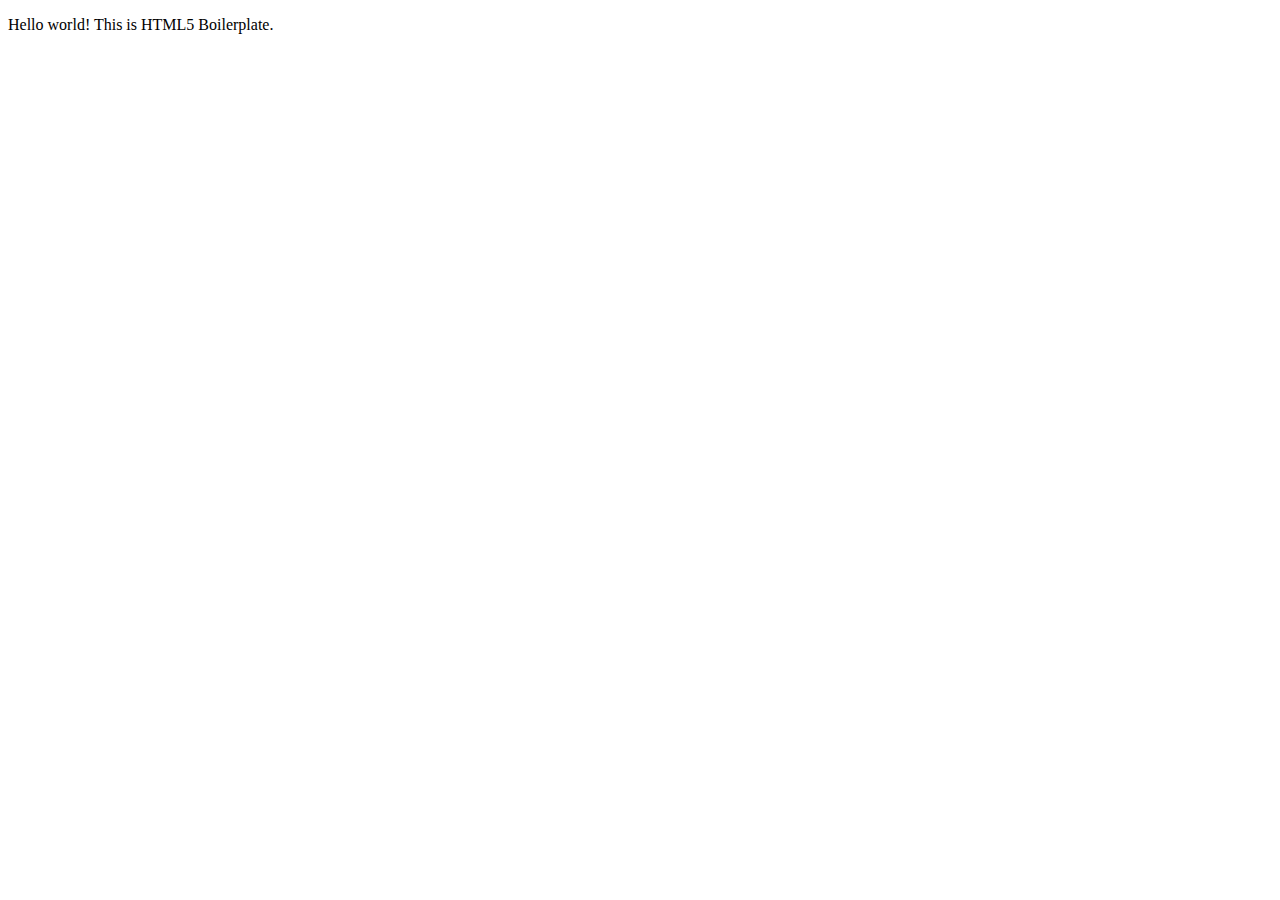
==== index.html @ 229ae346 "initial commit" ====
<!doctype html>
<html class="no-js" lang="">

<head>
  <meta charset="utf-8">
  <title></title>
  <meta name="description" content="">
  <meta name="viewport" content="width=device-width, initial-scale=1">

  <meta property="og:title" content="">
  <meta property="og:type" content="">
  <meta property="og:url" content="">
  <meta property="og:image" content="">

  <link rel="manifest" href="site.webmanifest">
  <link rel="apple-touch-icon" href="../apple-touch-icon.png">
  <!-- Place favicon.ico in the root directory -->

  <link rel="stylesheet" href="css/..normalize.css">
  <link rel="stylesheet" href="css/..main.css">

  <meta name="theme-color" content="#fafafa">
</head>

<body>

  <!-- Add your site or application content here -->
  <p>Hello world! This is HTML5 Boilerplate.</p>
  <script src="js/vendor/modernizr-3.11.2.min.js"></script>
  <script src="js/plugins.js"></script>
  <script src="js/main.js"></script>

  <!-- Google Analytics: change UA-XXXXX-Y to be your site's ID. -->
  <script>
    window.ga = function () { ga.q.push(arguments) }; ga.q = []; ga.l = +new Date;
    ga('create', 'UA-XXXXX-Y', 'auto'); ga('set', 'anonymizeIp', true); ga('set', 'transport', 'beacon'); ga('send', 'pageview')
  </script>
  <script src="https://www.google-analytics.com/analytics.js" async></script>
</body>

</html>
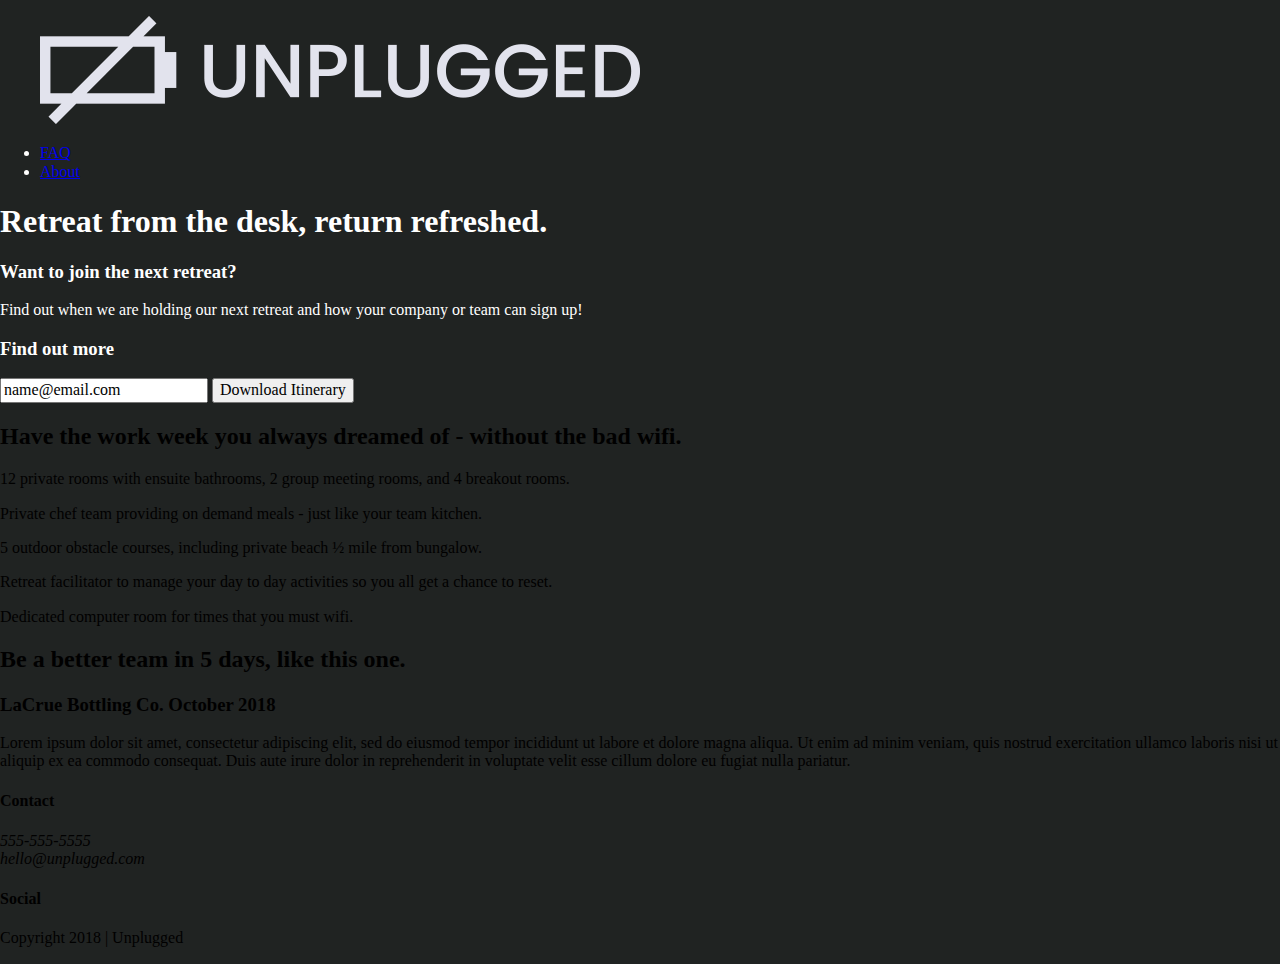
==== commit e079de01: "finish html code" ====
--- a/index.html
+++ b/index.html
@@ -3,7 +3,7 @@
 
 <head>
   <meta charset="utf-8">
-  <title></title>
+  <title>Unplugged Retreat</title>
   <meta name="description" content="">
   <meta name="viewport" content="width=device-width, initial-scale=1">
 
@@ -16,19 +16,130 @@
   <link rel="apple-touch-icon" href="../apple-touch-icon.png">
   <!-- Place favicon.ico in the root directory -->
 
-  <link rel="stylesheet" href="css/..normalize.css">
-  <link rel="stylesheet" href="css/..main.css">
+  <link rel="stylesheet" href="css/normalize.css">
+  <link rel="stylesheet" href="css/main.css">
 
   <meta name="theme-color" content="#fafafa">
 </head>
 
 <body>
+    <header>
+      <div class="content-wrapper">
+          <figure>
+              <a href="#"><img src="img/unpluggedlogo.png" alt="unplugged logo"></a>
+          </figure>
+          <div class="header-divider"></div>
+          <nav>
+              <ul>
+                  <li><a href="faq/index.html" target="_blank">FAQ</a></li>
+                  <li><a href="about/index.html" target="_blank">About</a></li>
+              </ul>
+          </nav>
+      </div>
+    </header>
 
-  <!-- Add your site or application content here -->
-  <p>Hello world! This is HTML5 Boilerplate.</p>
-  <script src="js/vendor/modernizr-3.11.2.min.js"></script>
-  <script src="js/plugins.js"></script>
-  <script src="js/main.js"></script>
+    <main>
+      <section class="hero-area">
+          <div class="content-wrapper">
+            <h1> Retreat from the desk, return refreshed. </h1>
+          </div>
+      </section>
+      <aside>
+          <div class="content-wrapper">
+            <div class="form-description">
+              <h3> Want to join the next retreat? </h3>
+              <p> Find out when we are holding our next retreat and how your company or
+                  team can sign up!</p>
+            </div>
+          <div class="form">
+              <h3> Find out more </h3>
+          <input type="text" name="name" value="name@email.com">
+          <input type="button" value="Download Itinerary">
+          </div>
+        </div>
+      </aside>
+      <section class="features">
+        <div class="content-wrapper">
+          <h2> Have the work week you always dreamed of - without the
+               bad wifi.
+          </h2>
+        <div class="features-items">
+          <article>
+             <p class="fontawesome-icon"> </p>
+             <p class="features-item-description">
+                12 private rooms with ensuite bathrooms, 2 group meeting rooms,
+                and 4 breakout rooms. </p>
+          </article>
+          <article>
+            <p class="fontawesome-icon"> </p>
+            <p class="features-item-description">
+               Private chef team providing on demand meals - just like your
+               team kitchen. </p>
+          </article>
+          <article>
+            <p class="fontawesome-icon"> </p>
+            <p class="features-item-description">
+               5 outdoor obstacle courses, including private beach ½ mile
+               from bungalow. </p>
+          </article>
+          <article>
+            <p class="fontawesome-icon"> </p>
+            <p class="features-item-description">
+               Retreat facilitator to manage your day to day activities
+               so you all get a chance to reset. </p>
+          </article>
+          <article>
+            <p class="fontawesome-icon"> </p>
+            <p class="features-item-description">
+               Dedicated computer room for times that you must wifi. </p>
+          </article>
+        </div>
+      </div>
+    </section>
+
+    <section class="reviews">
+      <div class="content-wrapper">
+        <h2> Be a better team in 5 days, like this one.</h2>
+          <article>
+            <div>
+              <h3> LaCrue Bottling Co. October 2018 </h3>
+              <p>
+                Lorem ipsum dolor sit amet, consectetur adipiscing elit, sed do eiusmod tempor incididunt ut labore et
+                dolore magna aliqua. Ut enim ad minim veniam, quis nostrud exercitation ullamco laboris nisi ut aliquip
+                ex ea commodo consequat. Duis aute irure dolor in reprehenderit in voluptate velit esse cillum dolore eu
+                fugiat nulla pariatur.
+              </p>
+            </div>
+          </article>
+        </div>
+      </section>
+    </main>
+
+    <footer>
+          <div class="content-wrapper">
+            <div class="footer-content">
+                  <div class="contact">
+                    <h4> Contact </h4>
+                      <address>
+                        <p> 555-555-5555<br>
+                          hello@unplugged.com </p>
+                      </address>
+                  </div>
+                <div class="social">
+                    <h4> Social </h4>
+                  <div class="social-icons">
+                    <p><a href="https://www.facebook.com/yoursite" target="_blank"></a></p>
+                    <p><a href="https://www.twitter.com/yoursite" target="_blank"></a></p>
+                    <p><a href="https://www.instagram.com/yoursite" target="_blank"></a></p>
+                  </div>
+                </div>
+              </div>
+            </div>
+          <div class="copyright">
+                  <p> Copyright 2018 | Unplugged </p>
+          </div>
+    </footer>
+
 
   <!-- Google Analytics: change UA-XXXXX-Y to be your site's ID. -->
   <script>
--- a/css/main.css
+++ b/css/main.css
@@ -0,0 +1,39 @@
+html {
+font-size: 16px;
+}
+
+header {
+
+}
+.content-wrapper img {
+  height: auto;
+}
+
+nav {
+  color: #ffffff;
+  display: inline;
+}
+
+.hero-area .content-area {
+  background: url('../img/unsplash-background.jpg');
+}
+
+body {
+  background-color: #202322;
+}
+
+.content-wrapper h1 {
+  color: #ffffff;
+}
+
+.content-wrapper .form-description h3 {
+  color: #ffffff;
+}
+
+.content-wrapper .form-description p {
+  color: #ffffff;
+}
+
+.form h3 {
+  color: #ffffff;
+}
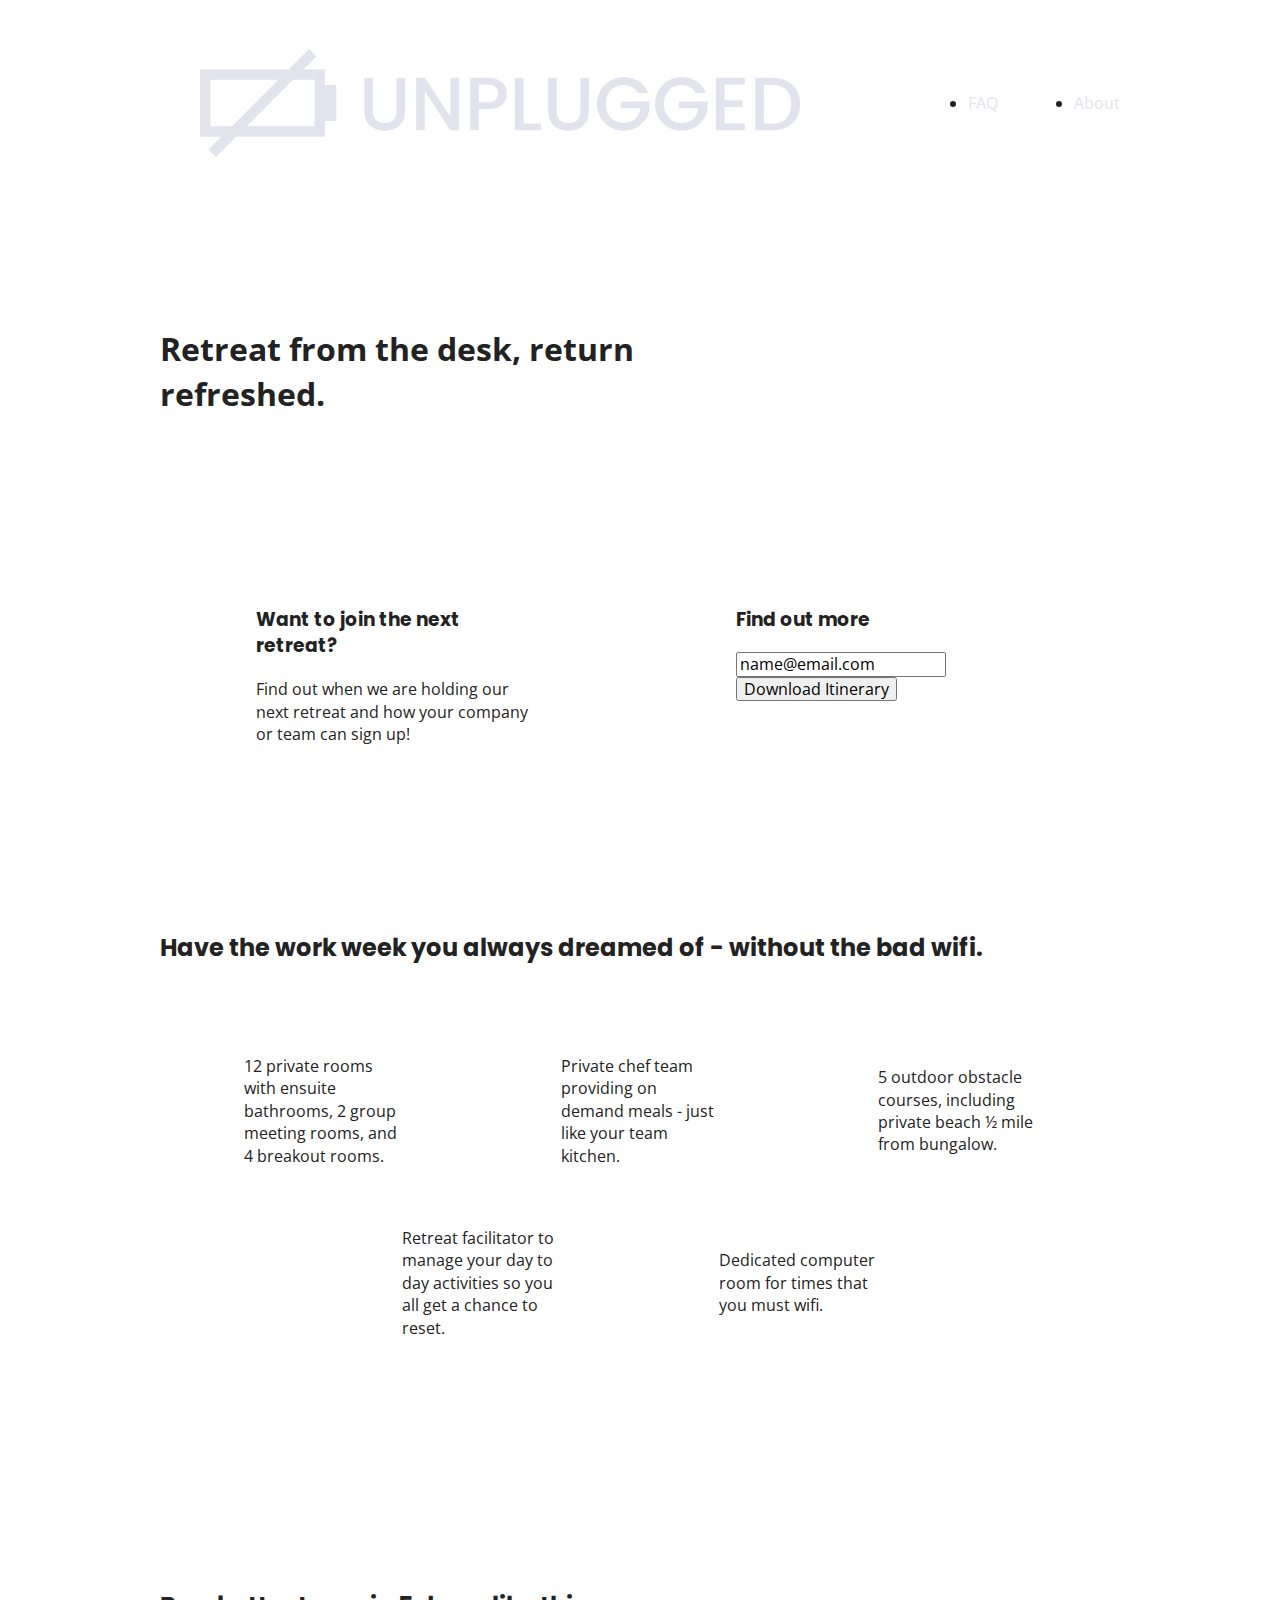
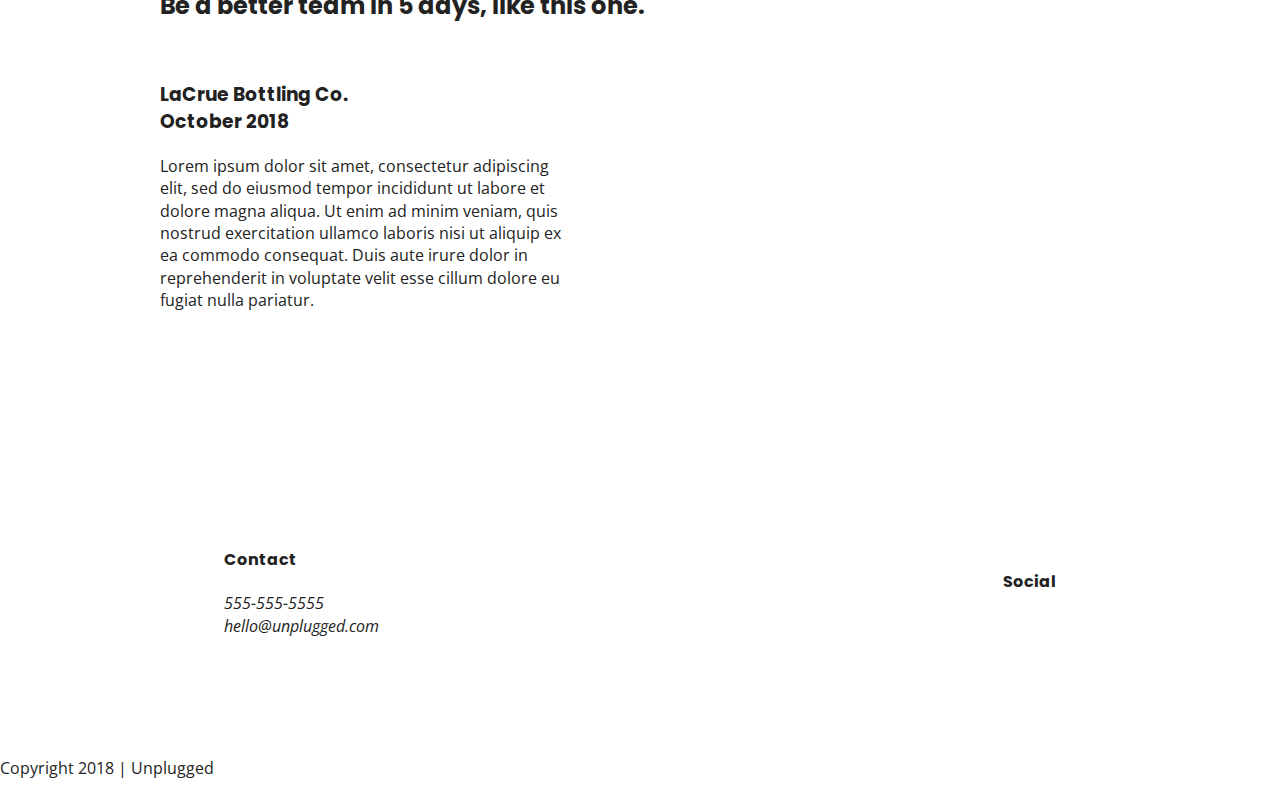
==== commit f9005ad0: "addingtext styles" ====
--- a/index.html
+++ b/index.html
@@ -20,6 +20,8 @@
   <link rel="stylesheet" href="css/main.css">
 
   <meta name="theme-color" content="#fafafa">
+  <!-- Google Fonts -->
+  <link href="https://fonts.googleapis.com/css?family=Open+Sans:400,700|Poppins:500,700" rel="stylesheet">
 </head>
 
 <body>
--- a/css/main.css
+++ b/css/main.css
@@ -1,39 +1,598 @@
+/*! HTML5 Boilerplate v6.1.0 | MIT License | https://html5boilerplate.com/ */
+
+/*
+ * What follows is the result of much research on cross-browser styling.
+ * Credit left inline and big thanks to Nicolas Gallagher, Jonathan Neal,
+ * Kroc Camen, and the H5BP dev community and team.
+ */
+
+/* ==========================================================================
+   Base styles: opinionated defaults
+   ========================================================================== */
+
 html {
-font-size: 16px;
-}
-
+  color: #222;
+  font-size: 16px;
+  line-height: 1.4;
+  }
+body {
+  font-family: 'Open Sans', sans-serif;
+  font-size: 1em;
+  }
+h2 {
+  font-family: 'Poppins', sans-serif;
+  }
+h3, h4 {
+  font-family: 'Poppins', sans-serif;
+  }
+a {
+  color: #e2e3ed;
+  text-decoration: none;
+  }
+/*
+ * Remove text-shadow in selection highlight:
+ * https://twitter.com/miketaylr/status/12228805301
+ *
+ * Vendor-prefixed and regular ::selection selectors cannot be combined:
+ * https://stackoverflow.com/a/16982510/7133471
+ *
+ * Customize the background color to match your design.
+ */
+
+::-moz-selection {
+  background: #b3d4fc;
+  text-shadow: none;
+  }
+::selection {
+  background: #b3d4fc;
+  text-shadow: none;
+  }
+/*
+ * A better looking default horizontal rule
+ */
+
+hr {
+  display: block;
+  height: 1px;
+  border: 0;
+  border-top: 1px solid #ccc;
+  margin: 1em 0;
+  padding: 0;
+  }
+/*
+ * Remove the gap between audio, canvas, iframes,
+ * images, videos and the bottom of their containers:
+ * https://github.com/h5bp/html5-boilerplate/issues/440
+ */
+
+audio,
+canvas,
+iframe,
+img,
+svg,
+video {
+  vertical-align: middle;
+}
+
+/*
+ * Remove default fieldset styles.
+ */
+
+fieldset {
+  border: 0;
+  margin: 0;
+  padding: 0;
+}
+
+/*
+ * Allow only vertical resizing of textareas.
+ */
+
+textarea {
+  resize: vertical;
+}
+
+/* ==========================================================================
+   Browser Upgrade Prompt
+   ========================================================================== */
+
+.browserupgrade {
+  margin: 0.2em 0;
+  background: #ccc;
+  color: #000;
+  padding: 0.2em 0;
+}
+
+/* ==========================================================================
+   Author's custom styles
+   ========================================================================== */
+.content-wrapper {
+  width: 90%;
+  margin: 50px 0;
+  }
+/* -------------------- Base Header - Footer Styles -------------------- */
+
+header,footer {
+  display: flex;
+  justify-content: center;
+  align-items: center;
+  flex-flow: row wrap;
+  }
 header {
-
-}
-.content-wrapper img {
+  padding: 15px 0;
+  }
+header .content-wrapper {
+  display: flex;
+  justify-content: center;
+  align-items: center;
+  flex-flow: row wrap;
+  margin: 0;
+  }
+.header-divider {
+  width: 100%;
+  height: 1px;
+  margin: 10px 0 20px 0;
+  }
+header nav {
+  display: flex;
+  justify-content: space-around;
+  align-items: center;
+  flex-flow: row wrap;
+  width: 60%;
+  }
+header nav ul {
+  display: flex;
+  justify-content: space-around;
+  width: 100%;
+  }
+footer {
+  flex-direction: column;
+  }
+footer p {
+  margin: 0;
+  }
+footer .content-wrapper {
+  width: 55%;
+  margin: 50px 0;
+  }
+footer .contact {
+  margin-bottom: 50px;
+  }
+footer .social-icons {
+  display: flex;
+  justify-content: space-around;
+  align-items: center;
+  }
+footer .social-icons p {
+  display: flex;
+  justify-content: center;
+  align-items: center;
+  }
+footer .copyright {
+  margin: 20px 0;
+  }
+
+/* -------------------- Mobile Styles - Homepage -------------------- */
+
+/* Hero Area */
+
+.hero-area {
+  display: flex;
+  justify-content: center;
+  flex-flow: row wrap;
+  }
+
+/* Aside */
+
+aside {
+  display: flex;
+  justify-content: center;
+  align-items: center;
+  flex-flow: row wrap;
+  }
+
+/* Features */
+
+.features {
+  display: flex;
+  justify-content: center;
+  flex-flow: row wrap;
+  }
+
+.features h2 {
+  margin-bottom: 60px;
+  }
+
+.features article {
+  width: 63%;
+  margin: 30px 0;
+  }
+
+.features .features-items {
+  display: flex;
+  justify-content: center;
+  align-items: center;
+  flex-flow: row wrap;
+  }
+
+.features p {
+  margin: 0;
+  }
+
+/* Reviews */
+
+.reviews {
+  display: flex;
+  justify-content: center;
+  flex-flow: row wrap;
+  }
+
+.reviews h2 {
+  margin-bottom: 40px;
+  }
+
+.reviews h3 {
+  width: 55%;
+  margin: 20px 0;
+  }
+
+/* ==========================================================================
+   About Page
+   ========================================================================== */
+
+.mission {
+  display: flex;
+  justify-content: center;
+  align-items: center;
+  flex-flow: row wrap;
+  }
+
+.contact-section {
+  display: flex;
+  justify-content: center;
+  align-items: center;
+  flex-flow: row wrap;
+  }
+
+.contact-content p {
+  margin: 0;
+  }
+
+/* ==========================================================================
+   FAQ Page
+   ========================================================================== */
+
+.faq {
+  display: flex;
+  justify-content: center;
+  align-items: center;
+  flex-flow: row wrap;
+  }
+
+.faq .content-wrapper {
+  margin: 50px 0 0 0;
+  display: flex;
+  justify-content: center;
+  align-items: center;
+  flex-flow: row wrap;
+  }
+
+.faq h2 {
+  margin-bottom: 40px;
+  }
+
+.faq-content {
+  margin-bottom: 50px;
+  }
+
+/* ==========================================================================
+   Helper classes
+   ========================================================================== */
+
+/*
+ * Hide visually and from screen readers
+ */
+
+.hidden {
+  display: none !important;
+  }
+
+/*
+ * Hide only visually, but have it available for screen readers:
+ * https://snook.ca/archives/html_and_css/hiding-content-for-accessibility
+ *
+ * 1. For long content, line feeds are not interpreted as spaces and small width
+ *    causes content to wrap 1 word per line:
+ *    https://medium.com/@jessebeach/beware-smushed-off-screen-accessible-text-5952a4c2cbfe
+ */
+
+.visuallyhidden {
+  border: 0;
+  clip: rect(0 0 0 0);
+  height: 1px;
+  margin: -1px;
+  overflow: hidden;
+  padding: 0;
+  position: absolute;
+  width: 1px;
+  white-space: nowrap;
+  /* 1 */
+  }
+
+/*
+ * Extends the .visuallyhidden class to allow the element
+ * to be focusable when navigated to via the keyboard:
+ * https://www.drupal.org/node/897638
+ */
+
+.visuallyhidden.focusable:active,
+.visuallyhidden.focusable:focus {
+  clip: auto;
   height: auto;
-}
-
-nav {
-  color: #ffffff;
-  display: inline;
-}
-
-.hero-area .content-area {
-  background: url('../img/unsplash-background.jpg');
-}
-
-body {
-  background-color: #202322;
-}
-
-.content-wrapper h1 {
-  color: #ffffff;
-}
-
-.content-wrapper .form-description h3 {
-  color: #ffffff;
-}
-
-.content-wrapper .form-description p {
-  color: #ffffff;
-}
-
-.form h3 {
-  color: #ffffff;
-}
+  margin: 0;
+  overflow: visible;
+  position: static;
+  width: auto;
+  white-space: inherit;
+  }
+
+/*
+ * Hide visually and from screen readers, but maintain layout
+ */
+
+.invisible {
+  visibility: hidden;
+  }
+
+/*
+ * Clearfix: contain floats
+ *
+ * For modern browsers
+ * 1. The space content is one way to avoid an Opera bug when the
+ *    `contenteditable` attribute is included anywhere else in the document.
+ *    Otherwise it causes space to appear at the top and bottom of elements
+ *    that receive the `clearfix` class.
+ * 2. The use of `table` rather than `block` is only necessary if using
+ *    `:before` to contain the top-margins of child elements.
+ */
+
+.clearfix:before,
+.clearfix:after {
+  content: " ";
+  /* 1 */
+  display: table;
+  /* 2 */
+  }
+
+.clearfix:after {
+  clear: both;
+  }
+
+/* ==========================================================================
+   EXAMPLE Media Queries for Responsive Design.
+   These examples override the primary ('mobile first') styles.
+   Modify as content requires.
+   ========================================================================== */
+
+@media only screen and (min-width: 768px) {
+  /* Tablet styles here */
+
+/* General styles */
+.content-wrapper {
+  max-width: 640px;
+  margin: 100px 0;
+  }
+/* Header */
+header {
+  justify-content: space-around;
+  padding: 33px 0;
+  }
+header .content-wrapper {
+  width: 100%;
+  justify-content: space-between;
+  }
+header nav {
+  width: 20%;
+  }
+header nav ul {
+  justify-content: space-between;
+  }
+.header-divider {
+  display: none;
+  }
+/* Hero Area */
+
+/* Aside */
+aside .content-wrapper {
+  margin: 50px 0;
+  display: flex;
+  justify-content: space-between;
+  flex-flow: row wrap;
+  }
+aside .content-wrapper .form-description,
+aside .content-wrapper .form {
+  width: 40%;
+  margin: 0;
+  }
+
+/* Features */
+.features article {
+  display: flex;
+  justify-content: center;
+  align-items: center;
+  flex-flow: column wrap;
+  flex-basis: 50%;
+  }
+.features .features-item-description {
+  width: 50%;
+  }
+
+/* Reviews */
+.reviews article {
+  display: flex;
+  justify-content: space-between;
+  }
+.reviews article div {
+  width: 49%;
+  }
+
+/* Footer */
+footer .content-wrapper {
+  width: 65%;
+  margin: 100px 0;
+  }
+.footer-content {
+  display: flex;
+  justify-content: space-between;
+  align-items: center;
+  }
+footer .contact {
+  margin-bottom: 0;
+  }
+footer .copyright {
+  width: 100%;
+  }
+/* ==========================================================================
+     About Page
+========================================================================== */
+.mission-content {
+  display: flex;
+  justify-content: space-between;
+  align-items: center;
+  padding-top: 20px
+  }
+.mission-content p {
+  width: 45%;
+  }
+.contact-section .content-wrapper h2 {
+  width: 80%;
+  }
+.contact-content {
+  display: flex;
+  justify-content: space-between;
+  align-items: flex-start;
+  }
+/* ==========================================================================
+     FAQ Page
+========================================================================== */
+.faq .content-wrapper {
+  justify-content: space-between;
+  }
+.faq-content {
+  flex-basis: 45%;
+  }
+.faq h2 {
+  width: 100%;
+  }
+}
+@media only screen and (min-width:1200px) {
+/*Desktop styles here*/
+.content-wrapper {
+  max-width: 960px;
+  }
+/* Hero */
+.hero-area h1 {
+  width: 60%;
+  }
+/* Aside */
+aside .content-wrapper {
+  justify-content: space-around;
+  }
+aside .content-wrapper .form-description,
+aside .content-wrapper .form {
+  width: 30%;
+  }
+/* Features */
+.features h2 {
+  width: 90%;
+  }
+.features article {
+  flex-basis: 33%;
+  }
+/* Reviews */
+.reviews article div {
+  width: 42%;
+  }
+/* ==========================================================================
+  About Page
+========================================================================== */
+.mission h2,
+.contact-section .content-wrapper h2 {
+  width: 95%;
+  }
+/* ==========================================================================
+  FAQ Page
+========================================================================== */
+.faq h2 {
+  width: 100%;
+  }
+}
+
+@media print,
+(-webkit-min-device-pixel-ratio: 1.25),
+(min-resolution: 1.25dppx),
+(min-resolution: 120dpi) {
+  /* Style adjustments for high resolution devices */
+}
+
+/* ==========================================================================
+   Print styles.
+   Inlined to avoid the additional HTTP request:
+   https://www.phpied.com/delay-loading-your-print-css/
+   ========================================================================== */
+
+@media print {
+  *,
+  *:before,
+  *:after {
+    background: transparent !important;
+    color: #000 !important;
+    /* Black prints faster */
+    -webkit-box-shadow: none !important;
+    box-shadow: none !important;
+    text-shadow: none !important;
+  }
+  a,
+  a:visited {
+    text-decoration: underline;
+  }
+  a[href]:after {
+    content: " (" attr(href) ")";
+  }
+  abbr[title]:after {
+    content: " (" attr(title) ")";
+  }
+  /*
+     * Don't show links that are fragment identifiers,
+     * or use the `javascript:` pseudo protocol
+     */
+  a[href^="#"]:after,
+  a[href^="javascript:"]:after {
+    content: "";
+  }
+  pre {
+    white-space: pre-wrap !important;
+  }
+  pre,
+  blockquote {
+    border: 1px solid #999;
+    page-break-inside: avoid;
+  }
+  /*
+     * Printing Tables:
+     * http://css-discuss.incutio.com/wiki/Printing_Tables
+     */
+thead {
+  display: table-header-group;
+  }
+tr,img {
+  page-break-inside: avoid;
+  }
+p,h2,h3 {
+  orphans: 3;
+  widows: 3;
+  }
+h2, h3 {
+  page-break-after: avoid;
+  }
+}
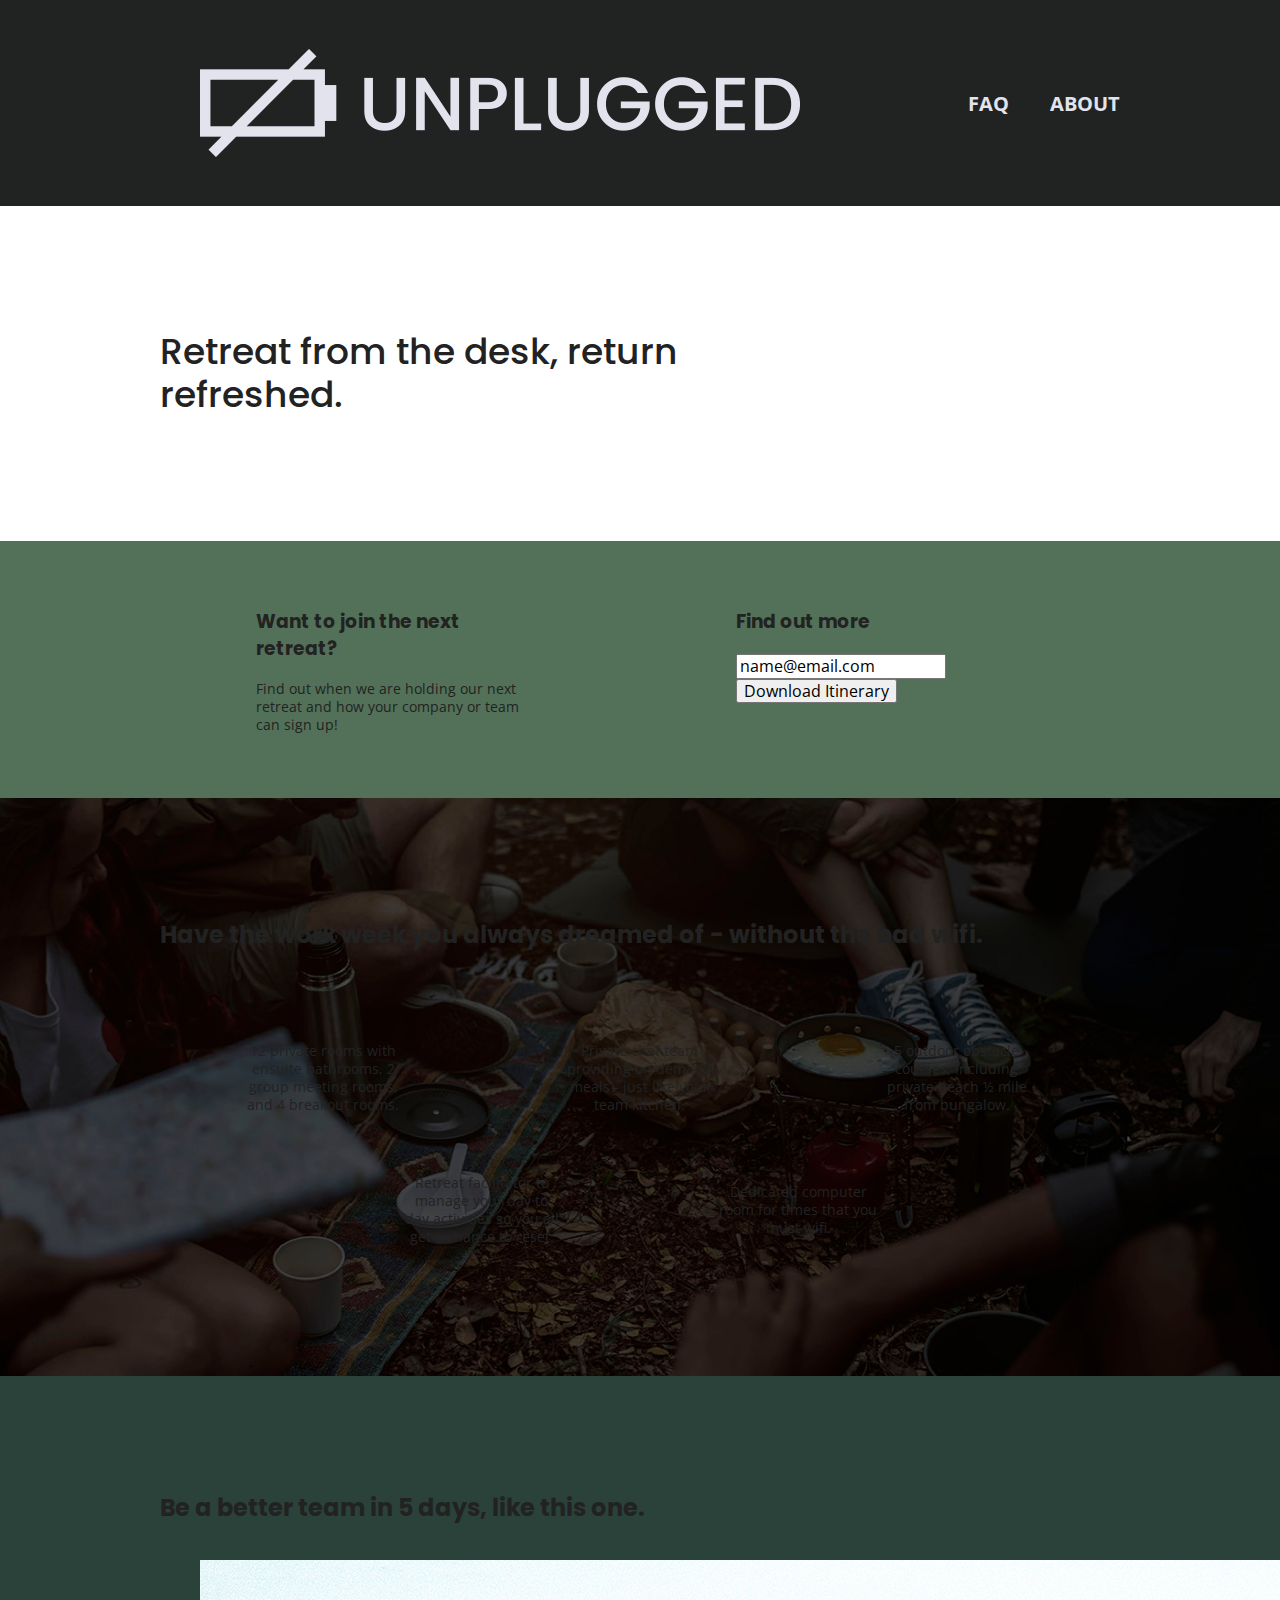
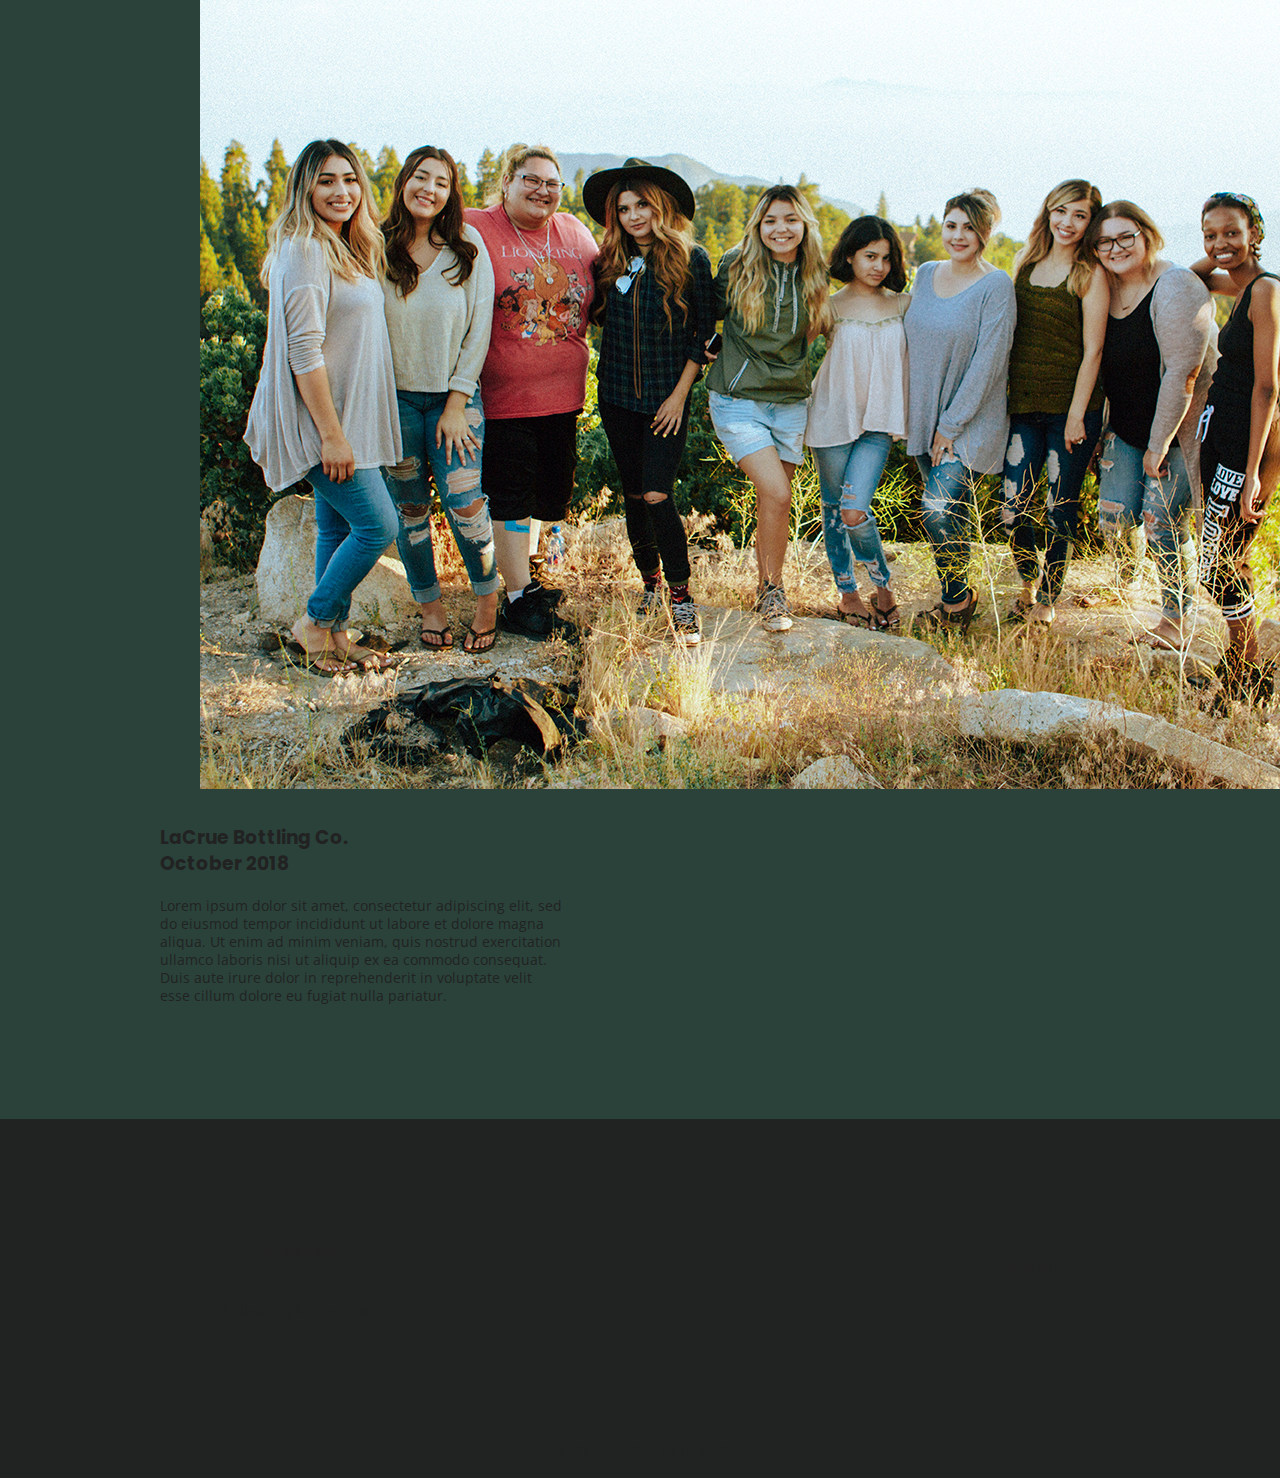
==== commit b59733cd: "making the images responsive" ====
--- a/index.html
+++ b/index.html
@@ -102,6 +102,9 @@
     <section class="reviews">
       <div class="content-wrapper">
         <h2> Be a better team in 5 days, like this one.</h2>
+        <figure>
+        <img src="img/unsplash-group-photo.jpg" alt="Group of happy people at an outdoor retreat."/>
+      </figure>
           <article>
             <div>
               <h3> LaCrue Bottling Co. October 2018 </h3>
--- a/css/main.css
+++ b/css/main.css
@@ -28,6 +28,29 @@
 a {
   color: #e2e3ed;
   text-decoration: none;
+  }
+aside .form {
+  margin-top: 30px;
+  }
+input [type=text] {
+  box-sizing: border-box;
+  width: 100%;
+  color: #2a423a;
+  font-style: italic;
+  padding: 1em;
+}
+input [type=button] {
+  width: 100%;
+  padding: 20px 0;
+  margin-top: 20px;
+  background-color: #2a423a;
+  font-family: 'Poppins', Helvetica, Arial, sans-serif;
+  font-weight: 500;
+  font-size: 1.125em;
+  color: #e2e3ed;
+  border: none;
+  text-align: center;
+  text-transform: uppercase;
   }
 /*
  * Remove text-shadow in selection highlight:
@@ -105,7 +128,34 @@
 
 /* ==========================================================================
    Author's custom styles
-   ========================================================================== */
+========================================================================== */
+html {
+  font-size: 16px;
+  }
+body {
+  font-family: 'Open Sans', sans-serif;
+  font-size: 1em;
+  }
+ul, ol {
+  list-style: none;
+  }
+a {
+  color: #e2e3ed;
+  text-decoration: none;
+  }
+h2 {
+  font-family: 'Poppins', sans-serif;
+  }
+h3, h4 {
+  font-family: 'Poppins', sans-serif;
+  }
+p {
+  font-size: .875em;
+  line-height: 1.285;
+  }
+address {
+  font-style: normal;
+  }
 .content-wrapper {
   width: 90%;
   margin: 50px 0;
@@ -113,6 +163,7 @@
 /* -------------------- Base Header - Footer Styles -------------------- */
 
 header,footer {
+  background-color: #202322;
   display: flex;
   justify-content: center;
   align-items: center;
@@ -129,6 +180,7 @@
   margin: 0;
   }
 .header-divider {
+  background: #3a3a3a;
   width: 100%;
   height: 1px;
   margin: 10px 0 20px 0;
@@ -139,13 +191,20 @@
   align-items: center;
   flex-flow: row wrap;
   width: 60%;
+  font-size: 1.125em;
+  font-weight: 700;
+  text-transform: uppercase;
   }
 header nav ul {
   display: flex;
   justify-content: space-around;
   width: 100%;
   }
+header nav ul li {
+  font-size: 1.125em;
+}
 footer {
+  text-align: center;
   flex-direction: column;
   }
 footer p {
@@ -180,15 +239,48 @@
   display: flex;
   justify-content: center;
   flex-flow: row wrap;
+  background-image: url(../img/unsplash-background.jpg);
+  background-size: cover;
+  background-repeat: no-repeat;
+  background-position: center;
+  }
+.hero-area h1 {
+  font-size: 2.25em;
+  font-family: 'Poppins', Helvetica, Arial, sans-serif;
+  font-weight: 500;
+  line-height: 1.2;
   }
 
 /* Aside */
-
 aside {
-  display: flex;
-  justify-content: center;
-  align-items: center;
-  flex-flow: row wrap;
+  background-color: #527158;
+  display: flex;
+  justify-content: center;
+  align-items: center;
+  flex-flow: row wrap;
+  }
+aside .form {
+  margin-top: 30px;
+  }
+input [type=text] {
+  box-sizing: border-box;
+  width: 100%;
+  color: #2a423a;
+  font-style: italic;
+  padding: 1em;
+  }
+input [type=button] {
+  width: 100%;
+  padding: 20px 0;
+  margin-top: 20px;
+  background-color: #2a423a;
+  font-family: 'Poppins', Helvetica, Arial, sans-serif;
+  font-weight: 500;
+  font-size: 1.125em;
+  color: #e2e3ed;
+  border: none;
+  text-align: center;
+  text-transform: uppercase;
   }
 
 /* Features */
@@ -197,48 +289,51 @@
   display: flex;
   justify-content: center;
   flex-flow: row wrap;
-  }
-
+  background-image: url('../img/unsplash-grey-group-photo.jpg');
+  background-size: cover;
+  background-repeat: no-repeat;
+  background-position: center;
+  }
 .features h2 {
   margin-bottom: 60px;
   }
-
 .features article {
   width: 63%;
   margin: 30px 0;
   }
-
 .features .features-items {
   display: flex;
   justify-content: center;
   align-items: center;
   flex-flow: row wrap;
   }
-
 .features p {
+  text-align: center;
   margin: 0;
   }
-
 /* Reviews */
 
 .reviews {
-  display: flex;
-  justify-content: center;
-  flex-flow: row wrap;
-  }
-
+  background-color: #2a423a;
+  display: flex;
+  justify-content: center;
+  flex-flow: row wrap;
+  }
 .reviews h2 {
   margin-bottom: 40px;
-  }
-
+  line-height: 1;
+  }
 .reviews h3 {
   width: 55%;
   margin: 20px 0;
   }
+.reviews img {
+
+}
 
 /* ==========================================================================
    About Page
-   ========================================================================== */
+  ========================================================================== */
 
 .mission {
   display: flex;
@@ -248,6 +343,7 @@
   }
 
 .contact-section {
+  background-color: #2a423a;
   display: flex;
   justify-content: center;
   align-items: center;
@@ -279,11 +375,15 @@
 
 .faq h2 {
   margin-bottom: 40px;
+  line-height: 1;
   }
 
 .faq-content {
   margin-bottom: 50px;
   }
+.faq-content h4 {
+  line-height: 1.333;
+}
 
 /* ==========================================================================
    Helper classes
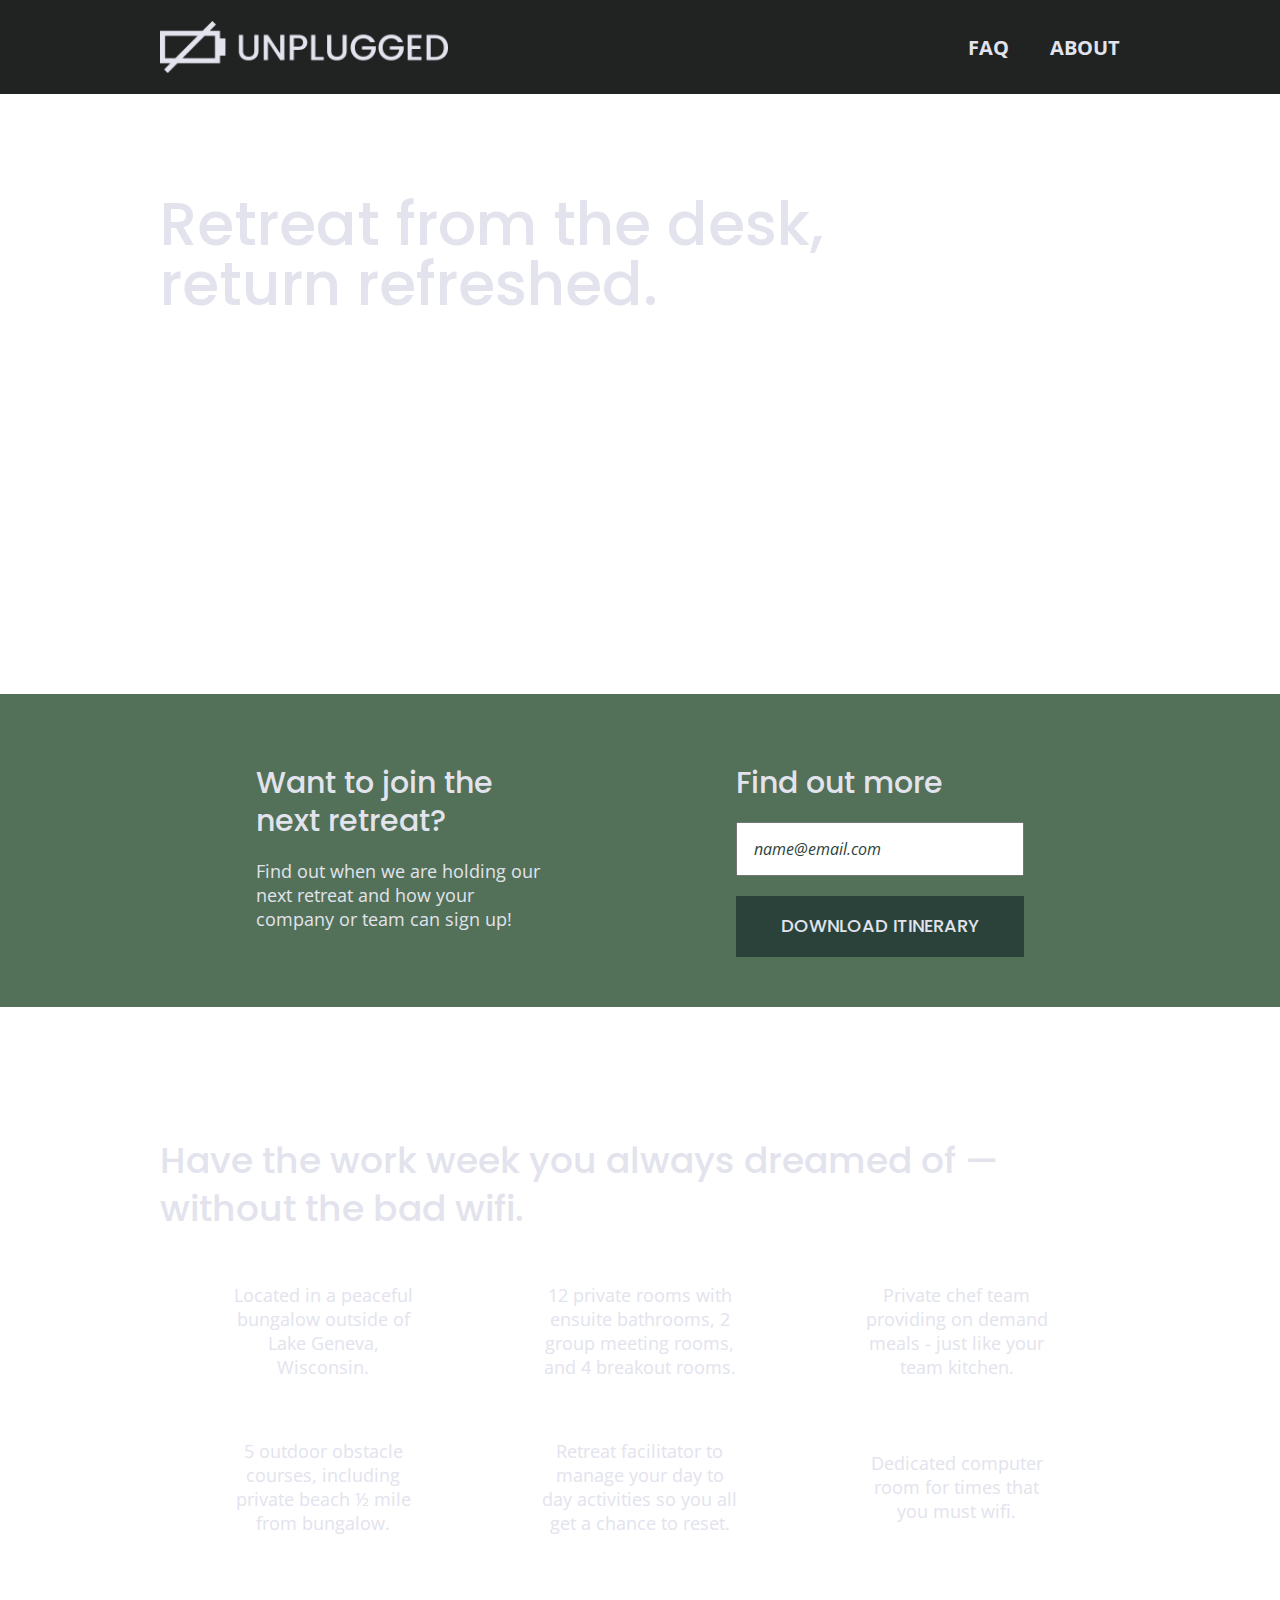
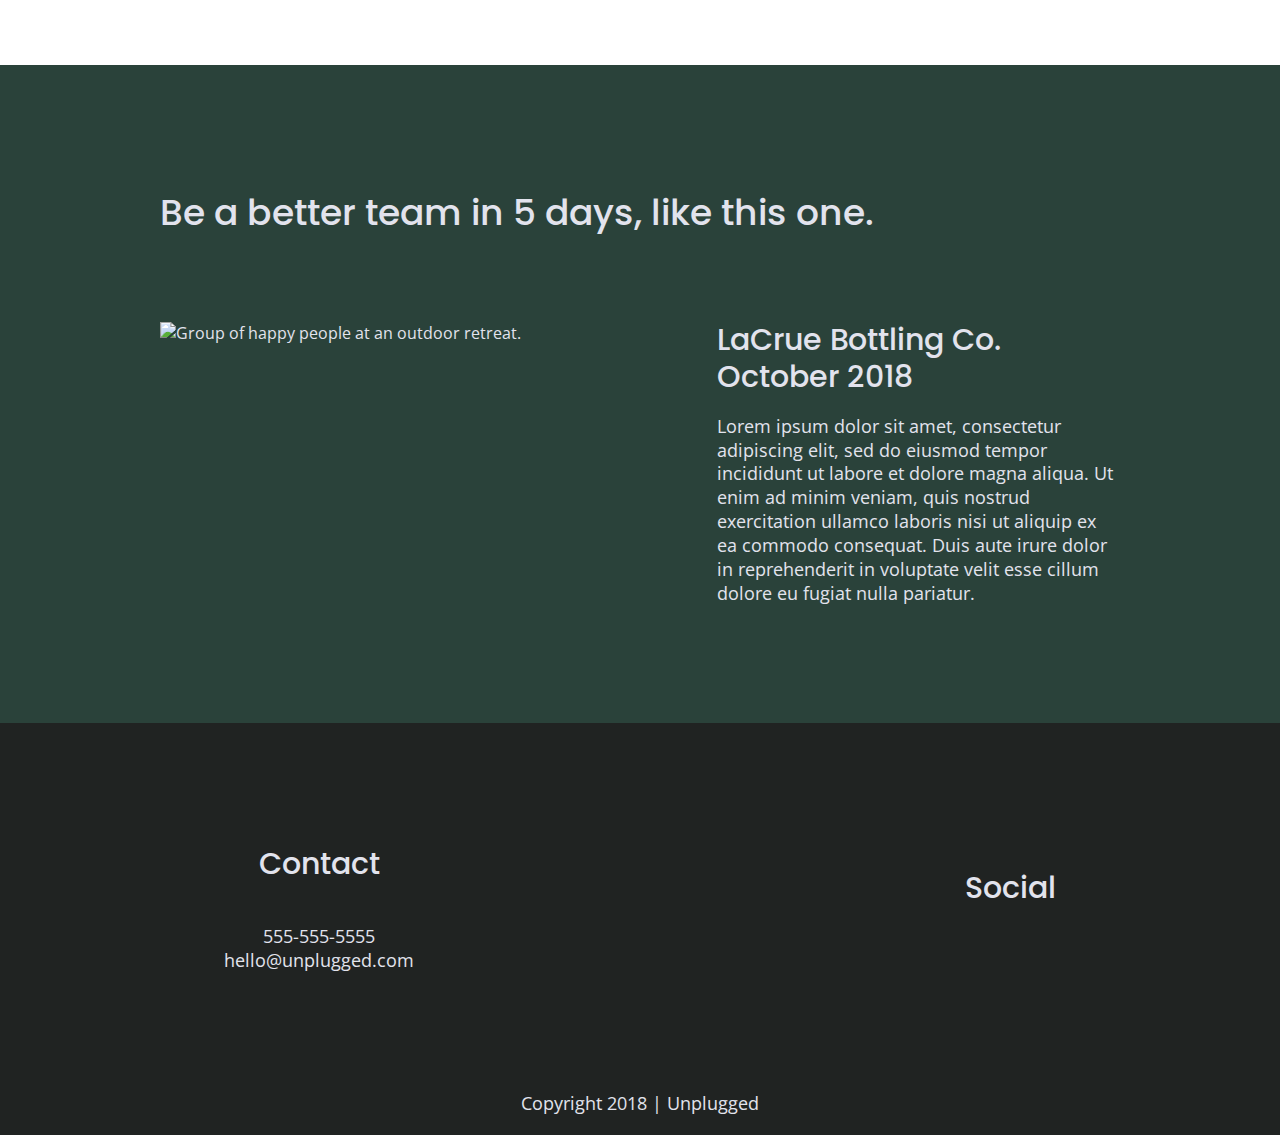
==== commit 42eab107: "adding icons" ====
--- a/index.html
+++ b/index.html
@@ -3,97 +3,120 @@
 
 <head>
   <meta charset="utf-8">
+  <meta http-equiv="x-ua-compatible" content="ie=edge">
   <title>Unplugged Retreat</title>
   <meta name="description" content="">
-  <meta name="viewport" content="width=device-width, initial-scale=1">
-
-  <meta property="og:title" content="">
-  <meta property="og:type" content="">
-  <meta property="og:url" content="">
-  <meta property="og:image" content="">
+  <meta name="viewport" content="width=device-width, initial-scale=1, shrink-to-fit=no">
 
   <link rel="manifest" href="site.webmanifest">
-  <link rel="apple-touch-icon" href="../apple-touch-icon.png">
+  <link rel="apple-touch-icon" href="icon.png">
   <!-- Place favicon.ico in the root directory -->
-
+  <!-- Google Fonts -->
+  <link href="https://fonts.googleapis.com/css?family=Open+Sans:400,700|Poppins:500,700" rel="stylesheet">
+  <!-- FontAwesome CDN version 5.5 -->
+  <link rel="stylesheet" href="https://use.fontawesome.com/releases/v5.5.0/css/all.css" integrity="sha384-B4dIYHKNBt8Bc12p+WXckhzcICo0wtJAoU8YZTY5qE0Id1GSseTk6S+L3BlXeVIU" crossorigin="anonymous">
   <link rel="stylesheet" href="css/normalize.css">
   <link rel="stylesheet" href="css/main.css">
-
-  <meta name="theme-color" content="#fafafa">
-  <!-- Google Fonts -->
-  <link href="https://fonts.googleapis.com/css?family=Open+Sans:400,700|Poppins:500,700" rel="stylesheet">
 </head>
 
 <body>
-    <header>
-      <div class="content-wrapper">
-          <figure>
-              <a href="#"><img src="img/unpluggedlogo.png" alt="unplugged logo"></a>
-          </figure>
-          <div class="header-divider"></div>
-          <nav>
-              <ul>
-                  <li><a href="faq/index.html" target="_blank">FAQ</a></li>
-                  <li><a href="about/index.html" target="_blank">About</a></li>
-              </ul>
-          </nav>
+  <!--[if lte IE 9]>
+    <p class="browserupgrade">You are using an <strong>outdated</strong> browser. Please <a href="https://browsehappy.com/">upgrade your browser</a> to improve your experience and security.</p>
+  <![endif]-->
+
+  <!-- Add your site or application content here -->
+  <header>
+    <div class="content-wrapper">
+      <figure>
+        <a href="#">
+          <img src="img/unpluggedlogo.png" alt="unplugged logo">
+        </a>
+      </figure>
+      <div class="header-divider"></div>
+      <nav>
+        <ul>
+          <li><a href="faq/index.html" target="_blank">FAQ</a></li>
+          <li><a href="about/index.html" target="_blank">About</a></li>
+        </ul>
+      </nav>
+    </div>
+  </header>
+
+  <main>
+
+    <section class="hero-area">
+      <div class="content-wrapper">
+        <h1>Retreat from the desk, return refreshed.</h1>
       </div>
-    </header>
-
-    <main>
-      <section class="hero-area">
-          <div class="content-wrapper">
-            <h1> Retreat from the desk, return refreshed. </h1>
-          </div>
-      </section>
-      <aside>
-          <div class="content-wrapper">
-            <div class="form-description">
-              <h3> Want to join the next retreat? </h3>
-              <p> Find out when we are holding our next retreat and how your company or
-                  team can sign up!</p>
-            </div>
-          <div class="form">
-              <h3> Find out more </h3>
+    </section>
+
+    <aside>
+      <div class="content-wrapper">
+        <div class="form-description">
+          <h3>Want to join the next retreat?</h3>
+          <p>
+            Find out when we are holding our next retreat and how your company or team can sign up!
+          </p>
+        </div>
+        <div class="form">
+          <h3>Find out more</h3>
           <input type="text" name="name" value="name@email.com">
           <input type="button" value="Download Itinerary">
-          </div>
-        </div>
-      </aside>
-      <section class="features">
-        <div class="content-wrapper">
-          <h2> Have the work week you always dreamed of - without the
-               bad wifi.
-          </h2>
+        </div>
+      </div> <!-- aside content wrapper ends -->
+    </aside>
+
+    <section class="features">
+      <div class="content-wrapper">
+        <h2>Have the work week you always dreamed of — without the bad wifi.</h2>
         <div class="features-items">
           <article>
-             <p class="fontawesome-icon"> </p>
-             <p class="features-item-description">
-                12 private rooms with ensuite bathrooms, 2 group meeting rooms,
-                and 4 breakout rooms. </p>
-          </article>
-          <article>
-            <p class="fontawesome-icon"> </p>
-            <p class="features-item-description">
-               Private chef team providing on demand meals - just like your
-               team kitchen. </p>
-          </article>
-          <article>
-            <p class="fontawesome-icon"> </p>
-            <p class="features-item-description">
-               5 outdoor obstacle courses, including private beach ½ mile
-               from bungalow. </p>
-          </article>
-          <article>
-            <p class="fontawesome-icon"> </p>
-            <p class="features-item-description">
-               Retreat facilitator to manage your day to day activities
-               so you all get a chance to reset. </p>
-          </article>
-          <article>
-            <p class="fontawesome-icon"> </p>
-            <p class="features-item-description">
-               Dedicated computer room for times that you must wifi. </p>
+            <p class="fontawesome-icon">
+              <i class="fas fa-campground"></i>
+            </p>
+            <p class="features-item-description">
+              Located in a peaceful bungalow outside of Lake Geneva, Wisconsin.
+            </p>
+          </article>
+          <article>
+            <p class="fontawesome-icon">
+              <i class="fas fa-bed"></i>
+            </p>
+            <p class="features-item-description">
+              12 private rooms with ensuite bathrooms, 2 group meeting rooms, and 4 breakout rooms.
+            </p>
+          </article>
+          <article>
+            <p class="fontawesome-icon">
+              <i class="fas fa-utensils"></i>
+            </p>
+            <p class="features-item-description">
+              Private chef team providing on demand meals - just like your team kitchen.
+            </p>
+          </article>
+          <article>
+            <p class="fontawesome-icon">
+              <i class="fas fa-shoe-prints"></i>
+            </p>
+            <p class="features-item-description">
+              5 outdoor obstacle courses, including private beach ½ mile from bungalow.
+            </p>
+          </article>
+          <article>
+            <p class="fontawesome-icon">
+              <i class="fas fa-smile"></i>
+            </p>
+            <p class="features-item-description">
+              Retreat facilitator to manage your day to day activities so you all get a chance to reset.
+            </p>
+          </article>
+          <article>
+            <p class="fontawesome-icon">
+              <i class="fas fa-wifi"></i>
+            </p>
+            <p class="features-item-description">
+              Dedicated computer room for times that you must wifi.
+            </p>
           </article>
         </div>
       </div>
@@ -101,57 +124,82 @@
 
     <section class="reviews">
       <div class="content-wrapper">
-        <h2> Be a better team in 5 days, like this one.</h2>
-        <figure>
-        <img src="img/unsplash-group-photo.jpg" alt="Group of happy people at an outdoor retreat."/>
-      </figure>
-          <article>
-            <div>
-              <h3> LaCrue Bottling Co. October 2018 </h3>
-              <p>
-                Lorem ipsum dolor sit amet, consectetur adipiscing elit, sed do eiusmod tempor incididunt ut labore et
-                dolore magna aliqua. Ut enim ad minim veniam, quis nostrud exercitation ullamco laboris nisi ut aliquip
-                ex ea commodo consequat. Duis aute irure dolor in reprehenderit in voluptate velit esse cillum dolore eu
-                fugiat nulla pariatur.
-              </p>
-            </div>
-          </article>
-        </div>
-      </section>
-    </main>
-
-    <footer>
-          <div class="content-wrapper">
-            <div class="footer-content">
-                  <div class="contact">
-                    <h4> Contact </h4>
-                      <address>
-                        <p> 555-555-5555<br>
-                          hello@unplugged.com </p>
-                      </address>
-                  </div>
-                <div class="social">
-                    <h4> Social </h4>
-                  <div class="social-icons">
-                    <p><a href="https://www.facebook.com/yoursite" target="_blank"></a></p>
-                    <p><a href="https://www.twitter.com/yoursite" target="_blank"></a></p>
-                    <p><a href="https://www.instagram.com/yoursite" target="_blank"></a></p>
-                  </div>
-                </div>
-              </div>
-            </div>
-          <div class="copyright">
-                  <p> Copyright 2018 | Unplugged </p>
+        <h2>Be a better team in 5 days, like this one.</h2>
+        <article>
+          <figure>
+              <img src="img/unplugged-retreat-lacrue.jpg" alt="Group of happy people at an outdoor retreat.">
+          </figure>
+          <div>
+            <h3>LaCrue Bottling Co. October 2018</h3>
+            <p>
+              Lorem ipsum dolor sit amet, consectetur adipiscing elit, sed do eiusmod tempor incididunt ut labore et
+              dolore magna aliqua. Ut enim ad minim veniam, quis nostrud exercitation ullamco laboris nisi ut aliquip
+              ex ea commodo consequat. Duis aute irure dolor in reprehenderit in voluptate velit esse cillum dolore eu
+              fugiat nulla pariatur.
+            </p>
           </div>
-    </footer>
-
+        </article>
+      </div>
+    </section>
+
+  </main> <!-- main wrapper -->
+
+  <footer>
+    <div class="content-wrapper">
+      <div class="footer-content">
+        <div class="contact">
+          <h4>Contact</h4>
+          <address>
+            <p>
+              555-555-5555<br>
+              hello@unplugged.com
+            </p>
+          </address>
+        </div>
+        <div class="social">
+          <h4>Social</h4>
+          <div class="social-icons">
+            <p>
+              <a href="https://www.facebook.com/Skillcrush/" target="_blank"></a>
+            </p>
+            <p>
+              <a href="https://twitter.com/Skillcrush" target="_blank"></a>
+            </p>
+            <p>
+              <a href="https://www.instagram.com/skillcrush/" target="_blank"></a>
+            </p>
+          </div>
+        </div>
+      </div> <!-- footer content ends -->
+    </div>
+    <!--footer content-wrapper ends-->
+    <div class="copyright">
+      <p>Copyright 2018 | Unplugged</p>
+    </div>
+  </footer>
+
+  <script src="js/vendor/modernizr-3.6.0.min.js"></script>
+  <script src="https://code.jquery.com/jquery-3.3.1.min.js" integrity="sha256-FgpCb/KJQlLNfOu91ta32o/NMZxltwRo8QtmkMRdAu8="
+    crossorigin="anonymous"></script>
+  <script>
+    window.jQuery || document.write('<script src="js/vendor/jquery-3.3.1.min.js"><\/script>')
+
+  </script>
+  <script src="js/plugins.js"></script>
+  <script src="js/main.js"></script>
 
   <!-- Google Analytics: change UA-XXXXX-Y to be your site's ID. -->
   <script>
-    window.ga = function () { ga.q.push(arguments) }; ga.q = []; ga.l = +new Date;
-    ga('create', 'UA-XXXXX-Y', 'auto'); ga('set', 'anonymizeIp', true); ga('set', 'transport', 'beacon'); ga('send', 'pageview')
+    window.ga = function () {
+      ga.q.push(arguments)
+    };
+    ga.q = [];
+    ga.l = +new Date;
+    ga('create', 'UA-XXXXX-Y', 'auto');
+    ga('send', 'pageview')
+
   </script>
-  <script src="https://www.google-analytics.com/analytics.js" async></script>
+  <script src="https://www.google-analytics.com/analytics.js" async defer></script>
 </body>
 
 </html>
--- a/css/main.css
+++ b/css/main.css
@@ -12,34 +12,287 @@
 
 html {
   color: #222;
-  font-size: 16px;
+  font-size: 1em;
   line-height: 1.4;
-  }
+}
+
+/*
+ * Remove text-shadow in selection highlight:
+ * https://twitter.com/miketaylr/status/12228805301
+ *
+ * Vendor-prefixed and regular ::selection selectors cannot be combined:
+ * https://stackoverflow.com/a/16982510/7133471
+ *
+ * Customize the background color to match your design.
+ */
+
+::-moz-selection {
+  background: #b3d4fc;
+  text-shadow: none;
+}
+
+::selection {
+  background: #b3d4fc;
+  text-shadow: none;
+}
+
+/*
+ * A better looking default horizontal rule
+ */
+
+hr {
+  display: block;
+  height: 1px;
+  border: 0;
+  border-top: 1px solid #ccc;
+  margin: 1em 0;
+  padding: 0;
+}
+
+/*
+ * Remove the gap between audio, canvas, iframes,
+ * images, videos and the bottom of their containers:
+ * https://github.com/h5bp/html5-boilerplate/issues/440
+ */
+
+audio,
+canvas,
+iframe,
+img,
+svg,
+video {
+  vertical-align: middle;
+}
+
+/*
+ * Remove default fieldset styles.
+ */
+
+fieldset {
+  border: 0;
+  margin: 0;
+  padding: 0;
+}
+
+/*
+ * Allow only vertical resizing of textareas.
+ */
+
+textarea {
+  resize: vertical;
+}
+
+/* ==========================================================================
+   Browser Upgrade Prompt
+   ========================================================================== */
+
+.browserupgrade {
+  margin: 0.2em 0;
+  background: #ccc;
+  color: #000;
+  padding: 0.2em 0;
+}
+
+/* ==========================================================================
+   Author's custom styles
+   ========================================================================== */
+
+/* General Styles */
+
+html {
+	font-size: 16px;
+}
+
 body {
+  font-size: 1em;
   font-family: 'Open Sans', sans-serif;
-  font-size: 1em;
-  }
-h2 {
-  font-family: 'Poppins', sans-serif;
-  }
-h3, h4 {
-  font-family: 'Poppins', sans-serif;
-  }
+  color: #e2e3ed;
+  text-align: left;
+}
+
+ul,
+ol {
+  list-style-type: none;
+}
+
 a {
   color: #e2e3ed;
   text-decoration: none;
-  }
-aside .form {
+}
+
+h2 {
+  font-family: 'Poppins', sans-serif;
+  font-weight: 500;
+  font-size: 1.875em;
+}
+
+h3,
+h4 {
+  font-family: 'Poppins', sans-serif;
+  font-weight: 500;
+  font-size: 1.125em;
+  margin: 20px 0;
+}
+
+p {
+  font-size: .875em;
+  line-height: 1.285;
+}
+
+img {
+ width: 100%;
+}
+
+figure {
+ margin: 0;
+}
+
+address {
+ font-style: normal;
+}
+
+.content-wrapper {
+  width: 90%;
+  margin: 50px 0;
+}
+
+/* -------------------- Base Header - Footer Styles -------------------- */
+
+header,
+footer {
+  background-color: #202322;
+  display: flex;
+  justify-content: center;
+  align-items: center;
+  flex-flow: row wrap;
+}
+
+header {
+  padding: 15px 0;
+}
+
+header .content-wrapper {
+  margin: 0;
+  display: flex;
+  justify-content: center;
+  align-items: center;
+  flex-flow: row wrap;
+}
+
+header figure {
+  width: 60%;
+  display: flex;
+  justify-content: center;
+  align-items: center;
+  flex-flow: row wrap;
+}
+
+.header-divider {
+  background: #3a3a3a;
+  height: 1px;
+  width: 100%;
+  margin: 10px 0 20px 0;
+}
+
+header nav {
+  width: 60%;
+  font-size: 1.125em;
+  font-weight: 700;
+  text-transform: uppercase;
+  display: flex;
+  justify-content: space-around;
+  align-items: center;
+  flex-flow: row wrap;
+}
+
+header nav ul {
+  width: 100%;
+  display: flex;
+  justify-content: space-around;
+}
+
+header nav ul li {
+  font-size: 1.125em;
+}
+
+footer {
+  text-align: center;
+  flex-direction: column;
+}
+
+footer p {
+  margin: 0;
+}
+
+footer .content-wrapper {
+  width: 55%;
+  margin: 50px 0;
+}
+
+footer .contact {
+  margin-bottom: 50px;
+}
+
+footer .social-icons {
+  display: flex;
+  justify-content: space-around;
+  align-items: center;
+}
+
+footer .social-icons p {
+  display: flex;
+  justify-content: center;
+  align-items: center;
+}
+
+footer .copyright {
+  margin: 20px 0;
+}
+
+/* -------------------- Mobile Styles - Homepage -------------------- */
+
+/* Hero Area */
+
+.hero-area {
+  background: url(../img/unplugged-retreat.jpg);
+  background-size: cover;
+  background-position: center;
+  min-height: 500px;
+  display: flex;
+  justify-content: center;
+  flex-flow: row wrap;
+}
+
+.hero-area h1 {
+  font-size: 2.25em;
+  font-family: 'Poppins', Helvetica, Arial, sans-serif;
+  font-weight: 500;
+  line-height: 1.2;
+}
+
+/* Aside */
+
+aside {
+  background-color: #527158;
+  display: flex;
+  justify-content: center;
+  align-items: center;
+  flex-flow: row wrap;
+}
+
+aside .form{
   margin-top: 30px;
-  }
-input [type=text] {
+}
+
+input[type=text] {
   box-sizing: border-box;
   width: 100%;
   color: #2a423a;
   font-style: italic;
   padding: 1em;
 }
-input [type=button] {
+
+input[type=button] {
   width: 100%;
   padding: 20px 0;
   margin-top: 20px;
@@ -51,266 +304,45 @@
   border: none;
   text-align: center;
   text-transform: uppercase;
-  }
-/*
- * Remove text-shadow in selection highlight:
- * https://twitter.com/miketaylr/status/12228805301
- *
- * Vendor-prefixed and regular ::selection selectors cannot be combined:
- * https://stackoverflow.com/a/16982510/7133471
- *
- * Customize the background color to match your design.
- */
-
-::-moz-selection {
-  background: #b3d4fc;
-  text-shadow: none;
-  }
-::selection {
-  background: #b3d4fc;
-  text-shadow: none;
-  }
-/*
- * A better looking default horizontal rule
- */
-
-hr {
-  display: block;
-  height: 1px;
-  border: 0;
-  border-top: 1px solid #ccc;
-  margin: 1em 0;
-  padding: 0;
-  }
-/*
- * Remove the gap between audio, canvas, iframes,
- * images, videos and the bottom of their containers:
- * https://github.com/h5bp/html5-boilerplate/issues/440
- */
-
-audio,
-canvas,
-iframe,
-img,
-svg,
-video {
-  vertical-align: middle;
-}
-
-/*
- * Remove default fieldset styles.
- */
-
-fieldset {
-  border: 0;
-  margin: 0;
-  padding: 0;
-}
-
-/*
- * Allow only vertical resizing of textareas.
- */
-
-textarea {
-  resize: vertical;
-}
-
-/* ==========================================================================
-   Browser Upgrade Prompt
-   ========================================================================== */
-
-.browserupgrade {
-  margin: 0.2em 0;
-  background: #ccc;
-  color: #000;
-  padding: 0.2em 0;
-}
-
-/* ==========================================================================
-   Author's custom styles
-========================================================================== */
-html {
-  font-size: 16px;
-  }
-body {
-  font-family: 'Open Sans', sans-serif;
-  font-size: 1em;
-  }
-ul, ol {
-  list-style: none;
-  }
-a {
-  color: #e2e3ed;
-  text-decoration: none;
-  }
-h2 {
-  font-family: 'Poppins', sans-serif;
-  }
-h3, h4 {
-  font-family: 'Poppins', sans-serif;
-  }
-p {
-  font-size: .875em;
-  line-height: 1.285;
-  }
-address {
-  font-style: normal;
-  }
-.content-wrapper {
-  width: 90%;
-  margin: 50px 0;
-  }
-/* -------------------- Base Header - Footer Styles -------------------- */
-
-header,footer {
-  background-color: #202322;
-  display: flex;
-  justify-content: center;
-  align-items: center;
-  flex-flow: row wrap;
-  }
-header {
-  padding: 15px 0;
-  }
-header .content-wrapper {
-  display: flex;
-  justify-content: center;
-  align-items: center;
-  flex-flow: row wrap;
-  margin: 0;
-  }
-.header-divider {
-  background: #3a3a3a;
-  width: 100%;
-  height: 1px;
-  margin: 10px 0 20px 0;
-  }
-header nav {
-  display: flex;
-  justify-content: space-around;
-  align-items: center;
-  flex-flow: row wrap;
-  width: 60%;
-  font-size: 1.125em;
-  font-weight: 700;
-  text-transform: uppercase;
-  }
-header nav ul {
-  display: flex;
-  justify-content: space-around;
-  width: 100%;
-  }
-header nav ul li {
-  font-size: 1.125em;
-}
-footer {
-  text-align: center;
-  flex-direction: column;
-  }
-footer p {
-  margin: 0;
-  }
-footer .content-wrapper {
-  width: 55%;
-  margin: 50px 0;
-  }
-footer .contact {
-  margin-bottom: 50px;
-  }
-footer .social-icons {
-  display: flex;
-  justify-content: space-around;
-  align-items: center;
-  }
-footer .social-icons p {
-  display: flex;
-  justify-content: center;
-  align-items: center;
-  }
-footer .copyright {
-  margin: 20px 0;
-  }
-
-/* -------------------- Mobile Styles - Homepage -------------------- */
-
-/* Hero Area */
-
-.hero-area {
-  display: flex;
-  justify-content: center;
-  flex-flow: row wrap;
-  background-image: url(../img/unsplash-background.jpg);
+}
+
+/* Features */
+
+.features {
+  background: url('../img/unplugged-retreat-features.jpg');
   background-size: cover;
-  background-repeat: no-repeat;
   background-position: center;
-  }
-.hero-area h1 {
-  font-size: 2.25em;
-  font-family: 'Poppins', Helvetica, Arial, sans-serif;
-  font-weight: 500;
-  line-height: 1.2;
-  }
-
-/* Aside */
-aside {
-  background-color: #527158;
-  display: flex;
-  justify-content: center;
-  align-items: center;
-  flex-flow: row wrap;
-  }
-aside .form {
-  margin-top: 30px;
-  }
-input [type=text] {
-  box-sizing: border-box;
-  width: 100%;
-  color: #2a423a;
-  font-style: italic;
-  padding: 1em;
-  }
-input [type=button] {
-  width: 100%;
-  padding: 20px 0;
-  margin-top: 20px;
-  background-color: #2a423a;
-  font-family: 'Poppins', Helvetica, Arial, sans-serif;
-  font-weight: 500;
-  font-size: 1.125em;
-  color: #e2e3ed;
-  border: none;
-  text-align: center;
-  text-transform: uppercase;
-  }
-
-/* Features */
-
-.features {
-  display: flex;
-  justify-content: center;
-  flex-flow: row wrap;
-  background-image: url('../img/unsplash-grey-group-photo.jpg');
-  background-size: cover;
-  background-repeat: no-repeat;
-  background-position: center;
-  }
+  display: flex;
+  justify-content: center;
+  flex-flow: row wrap;
+}
+
 .features h2 {
   margin-bottom: 60px;
-  }
+}
+
 .features article {
   width: 63%;
   margin: 30px 0;
-  }
+}
+
 .features .features-items {
   display: flex;
   justify-content: center;
   align-items: center;
   flex-flow: row wrap;
-  }
+}
+
+.features i {
+  font-size: 3.75em;
+  margin-bottom: 40px;
+}
+
 .features p {
   text-align: center;
   margin: 0;
-  }
+}
+
 /* Reviews */
 
 .reviews {
@@ -318,29 +350,45 @@
   display: flex;
   justify-content: center;
   flex-flow: row wrap;
-  }
+}
+
 .reviews h2 {
   margin-bottom: 40px;
   line-height: 1;
-  }
+}
+
 .reviews h3 {
   width: 55%;
   margin: 20px 0;
-  }
-.reviews img {
-
 }
 
 /* ==========================================================================
    About Page
-  ========================================================================== */
+   ========================================================================== */
 
 .mission {
-  display: flex;
-  justify-content: center;
-  align-items: center;
-  flex-flow: row wrap;
-  }
+  background-color: #527158;
+  display: flex;
+  justify-content: center;
+  align-items: center;
+  flex-flow: row wrap;
+}
+
+.map figure {
+  width: 100%;
+  height: 0;
+  padding-bottom: 125%;
+  overflow: hidden;
+  position: relative;
+}
+
+.map iframe {
+  width: 100%;
+  height: 100%;
+  position: absolute;
+  top: 0;
+  left: 0;
+}
 
 .contact-section {
   background-color: #2a423a;
@@ -348,22 +396,23 @@
   justify-content: center;
   align-items: center;
   flex-flow: row wrap;
-  }
+}
 
 .contact-content p {
   margin: 0;
-  }
+}
 
 /* ==========================================================================
    FAQ Page
    ========================================================================== */
 
 .faq {
-  display: flex;
-  justify-content: center;
-  align-items: center;
-  flex-flow: row wrap;
-  }
+  background-color: #527158;
+  display: flex;
+  justify-content: center;
+  align-items: center;
+  flex-flow: row wrap;
+}
 
 .faq .content-wrapper {
   margin: 50px 0 0 0;
@@ -371,16 +420,17 @@
   justify-content: center;
   align-items: center;
   flex-flow: row wrap;
-  }
+}
 
 .faq h2 {
   margin-bottom: 40px;
   line-height: 1;
-  }
+}
 
 .faq-content {
   margin-bottom: 50px;
-  }
+}
+
 .faq-content h4 {
   line-height: 1.333;
 }
@@ -395,7 +445,7 @@
 
 .hidden {
   display: none !important;
-  }
+}
 
 /*
  * Hide only visually, but have it available for screen readers:
@@ -417,7 +467,7 @@
   width: 1px;
   white-space: nowrap;
   /* 1 */
-  }
+}
 
 /*
  * Extends the .visuallyhidden class to allow the element
@@ -434,7 +484,7 @@
   position: static;
   width: auto;
   white-space: inherit;
-  }
+}
 
 /*
  * Hide visually and from screen readers, but maintain layout
@@ -442,7 +492,7 @@
 
 .invisible {
   visibility: hidden;
-  }
+}
 
 /*
  * Clearfix: contain floats
@@ -462,11 +512,11 @@
   /* 1 */
   display: table;
   /* 2 */
-  }
+}
 
 .clearfix:after {
   clear: both;
-  }
+}
 
 /* ==========================================================================
    EXAMPLE Media Queries for Responsive Design.
@@ -474,165 +524,297 @@
    Modify as content requires.
    ========================================================================== */
 
-@media only screen and (min-width: 768px) {
-  /* Tablet styles here */
-
-/* General styles */
-.content-wrapper {
-  max-width: 640px;
-  margin: 100px 0;
-  }
-/* Header */
-header {
-  justify-content: space-around;
-  padding: 33px 0;
-  }
-header .content-wrapper {
-  width: 100%;
-  justify-content: space-between;
-  }
-header nav {
-  width: 20%;
-  }
-header nav ul {
-  justify-content: space-between;
-  }
-.header-divider {
-  display: none;
-  }
-/* Hero Area */
-
-/* Aside */
-aside .content-wrapper {
-  margin: 50px 0;
-  display: flex;
-  justify-content: space-between;
-  flex-flow: row wrap;
-  }
-aside .content-wrapper .form-description,
-aside .content-wrapper .form {
-  width: 40%;
-  margin: 0;
-  }
-
-/* Features */
-.features article {
-  display: flex;
-  justify-content: center;
-  align-items: center;
-  flex-flow: column wrap;
-  flex-basis: 50%;
-  }
-.features .features-item-description {
-  width: 50%;
-  }
-
-/* Reviews */
-.reviews article {
-  display: flex;
-  justify-content: space-between;
-  }
-.reviews article div {
-  width: 49%;
-  }
-
-/* Footer */
-footer .content-wrapper {
-  width: 65%;
-  margin: 100px 0;
-  }
-.footer-content {
-  display: flex;
-  justify-content: space-between;
-  align-items: center;
-  }
-footer .contact {
-  margin-bottom: 0;
-  }
-footer .copyright {
-  width: 100%;
-  }
-/* ==========================================================================
-     About Page
-========================================================================== */
-.mission-content {
-  display: flex;
-  justify-content: space-between;
-  align-items: center;
-  padding-top: 20px
-  }
-.mission-content p {
-  width: 45%;
-  }
-.contact-section .content-wrapper h2 {
-  width: 80%;
-  }
-.contact-content {
-  display: flex;
-  justify-content: space-between;
-  align-items: flex-start;
-  }
-/* ==========================================================================
-     FAQ Page
-========================================================================== */
-.faq .content-wrapper {
-  justify-content: space-between;
-  }
-.faq-content {
-  flex-basis: 45%;
-  }
-.faq h2 {
-  width: 100%;
-  }
-}
+@media only screen and (min-width:768px) {
+  /*Tablet styles here*/
+
+  /* General styles */
+  .content-wrapper {
+    max-width: 640px;
+    margin: 100px 0;
+  }
+
+  h2 {
+    font-size: 2.25em;
+    line-height: 1.333;
+  }
+
+  h3 {
+      font-size: 1.5em;
+      line-height: 1.25;
+  }
+
+  /* Header */
+  header {
+    justify-content: space-around;
+    padding: 33px 0;
+  }
+
+  header .content-wrapper {
+    width: 100%;
+    justify-content: space-between;
+  }
+
+  header figure {
+    width: 30%;
+  }
+
+  header nav {
+    width: 20%;
+  }
+
+  header nav ul {
+    justify-content: space-between;
+  }
+
+  .header-divider {
+    display: none;
+  }
+  /* Hero Area */
+
+  .hero-area {
+    min-height: 600px;
+  }
+
+  .hero-area h1 {
+    font-size: 3em;
+    line-height: 1;
+    margin: 0;
+}
+
+  /* Aside */
+  aside .content-wrapper {
+    margin: 50px 0;
+    display: flex;
+    justify-content: space-between;
+    flex-flow: row wrap;
+  }
+
+  aside .content-wrapper .form-description,
+  aside .content-wrapper .form {
+    width: 40%;
+    margin: 0;
+  }
+
+  /* Features */
+
+  .features h2 {
+    margin-bottom: 20px;
+  }
+
+  .features article {
+    display: flex;
+    justify-content: center;
+    align-items: center;
+    flex-flow: column wrap;
+    flex-basis: 50%;
+  }
+
+  .features .features-item-description {
+    width: 62%;
+  }
+
+  /* Reviews */
+  .reviews article {
+    display: flex;
+    justify-content: space-between;
+  }
+
+  .reviews h2 {
+    width: 85%;
+  }
+
+  .reviews article figure,
+  .reviews article div {
+    width: 49%;
+  }
+
+  .reviews h3 {
+    width: 75%;
+    margin: 0;
+  }
+  /* Footer */
+  footer .content-wrapper {
+    width: 65%;
+    margin: 100px 0;
+  }
+
+  footer .footer-content {
+    display: flex;
+    justify-content: space-between;
+    align-items: center;
+    flex-direction: row;
+  }
+
+  footer .contact {
+    margin-bottom: 0;
+  }
+
+  footer h4 {
+    font-size: 1.5em;
+    margin-bottom: 40px;
+  }
+
+  footer p {
+      line-height: 1.285;
+  }
+
+  footer .copyright {
+    width: 100%;
+  }
+
+  /* ==========================================================================
+   About Page
+   ========================================================================== */
+
+  .mission-content {
+    display: flex;
+    justify-content: space-between;
+    align-items: center;
+    padding-top: 20px;
+  }
+
+  .mission-content p {
+    width: 45%;
+  }
+
+  .map figure {
+    padding-bottom: 45.5%;
+  }
+
+  .contact-section .content-wrapper h2 {
+    width: 80%;
+  }
+
+  .contact-content {
+    display: flex;
+    justify-content: space-between;
+    align-items: flex-start;
+  }
+
+  .contact-content h4 {
+    font-size: 1.5em;
+  }
+
+  /* ==========================================================================
+   FAQ Page
+   ========================================================================== */
+
+  .faq .content-wrapper {
+    justify-content: space-between;
+  }
+
+  .faq-content {
+    flex-basis: 45%;
+  }
+
+  .faq h2 {
+    width: 100%;
+  }
+
+  .faq h4,
+  .faq p {
+      font-size: .875em;
+      line-height: 1.125;
+  }
+}
+
 @media only screen and (min-width:1200px) {
-/*Desktop styles here*/
-.content-wrapper {
-  max-width: 960px;
-  }
-/* Hero */
-.hero-area h1 {
-  width: 60%;
-  }
-/* Aside */
-aside .content-wrapper {
-  justify-content: space-around;
-  }
-aside .content-wrapper .form-description,
-aside .content-wrapper .form {
-  width: 30%;
-  }
-/* Features */
-.features h2 {
-  width: 90%;
-  }
-.features article {
-  flex-basis: 33%;
-  }
-/* Reviews */
-.reviews article div {
-  width: 42%;
-  }
-/* ==========================================================================
+  /*Desktop styles here*/
+
+  header {
+    padding: 15px 0;
+  }
+
+  .content-wrapper {
+    max-width: 960px;
+  }
+
+  h2 {
+    font-size: 2.25em;
+  }
+
+  h3,
+  h4 {
+      font-size: 1.875em;
+  }
+
+  p {
+      font-size: 1.125em;
+      line-height: 1.333;
+  }
+  /* Hero */
+  .hero-area h1 {
+    font-size: 3.75em;
+    width: 80%;
+}
+
+  /* Aside */
+  aside .content-wrapper {
+    justify-content: space-around;
+  }
+
+  aside .content-wrapper .form-description,
+  aside .content-wrapper .form {
+    width: 30%;
+  }
+
+  .form-description p {
+    font-size: 1.125em;
+  }
+
+  /* Features */
+
+  .features h2 {
+    width: 90%;
+  }
+
+  .features article {
+    flex-basis: 33%;
+  }
+
+  /* Reviews */
+
+  .reviews h2 {
+    padding-bottom: 50px;
+  }
+
+  .reviews article div {
+    width: 42%;
+  }
+
+  footer h4 {
+    font-size: 1.875em;
+  }
+  /* ==========================================================================
   About Page
-========================================================================== */
-.mission h2,
-.contact-section .content-wrapper h2 {
-  width: 95%;
-  }
-/* ==========================================================================
+  ========================================================================== */
+  .map figure {
+    padding-bottom: 37.5%;
+  }
+
+  .mission h2,
+  .contact-section .content-wrapper h2 {
+      width: 95%;
+      font-size: 3em;
+  }
+
+  .contact-content h4 {
+    font-size: 1.875em;
+  }
+
+  /* ==========================================================================
   FAQ Page
-========================================================================== */
-.faq h2 {
-  width: 100%;
-  }
-}
-
-@media print,
-(-webkit-min-device-pixel-ratio: 1.25),
-(min-resolution: 1.25dppx),
-(min-resolution: 120dpi) {
-  /* Style adjustments for high resolution devices */
+  ========================================================================== */
+  .faq h2 {
+    width: 100%;
+    font-size: 3em;
+  }
+
+  .faq h4,
+  .faq p {
+      font-size: 1.125em;
+      line-height: 1;
+  }
 }
 
 /* ==========================================================================
@@ -682,17 +864,21 @@
      * Printing Tables:
      * http://css-discuss.incutio.com/wiki/Printing_Tables
      */
-thead {
-  display: table-header-group;
-  }
-tr,img {
-  page-break-inside: avoid;
-  }
-p,h2,h3 {
-  orphans: 3;
-  widows: 3;
-  }
-h2, h3 {
-  page-break-after: avoid;
-  }
-}
+  thead {
+    display: table-header-group;
+  }
+  tr,
+  img {
+    page-break-inside: avoid;
+  }
+  p,
+  h2,
+  h3 {
+    orphans: 3;
+    widows: 3;
+  }
+  h2,
+  h3 {
+    page-break-after: avoid;
+  }
+}
